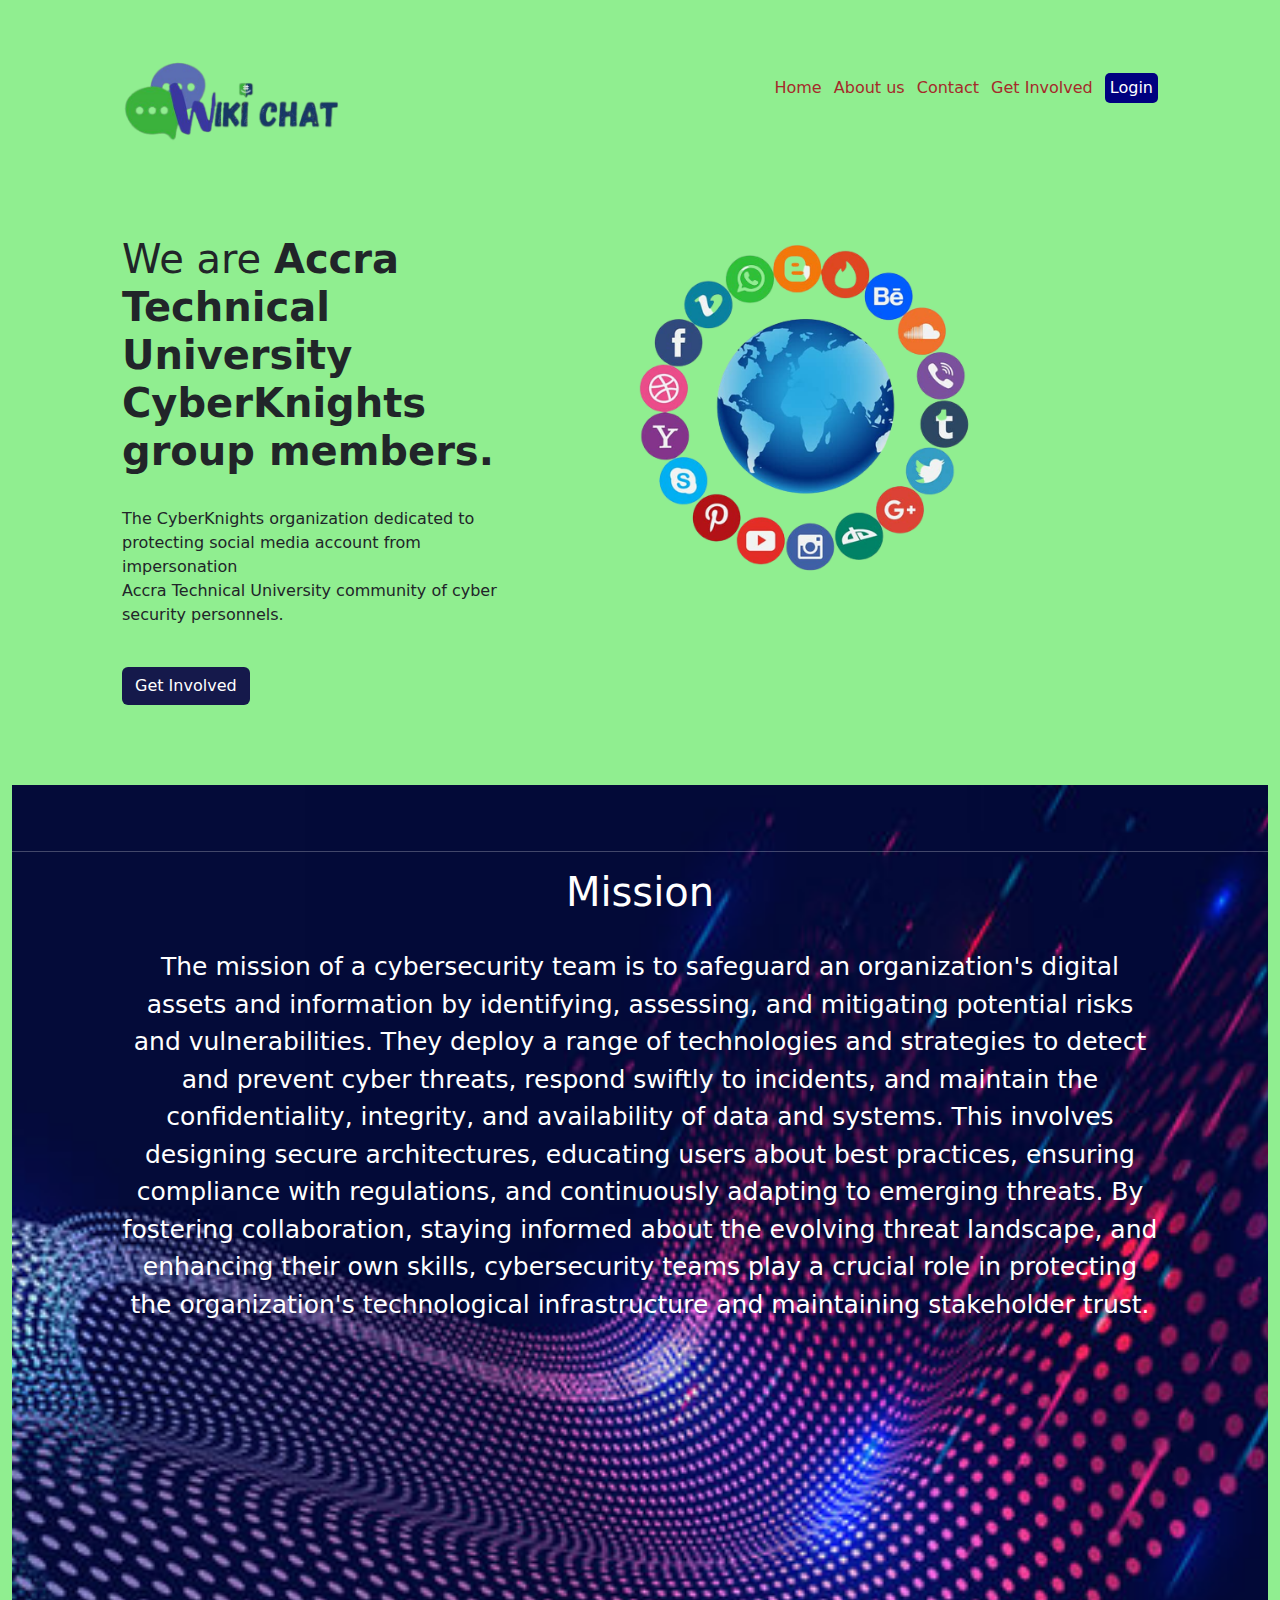
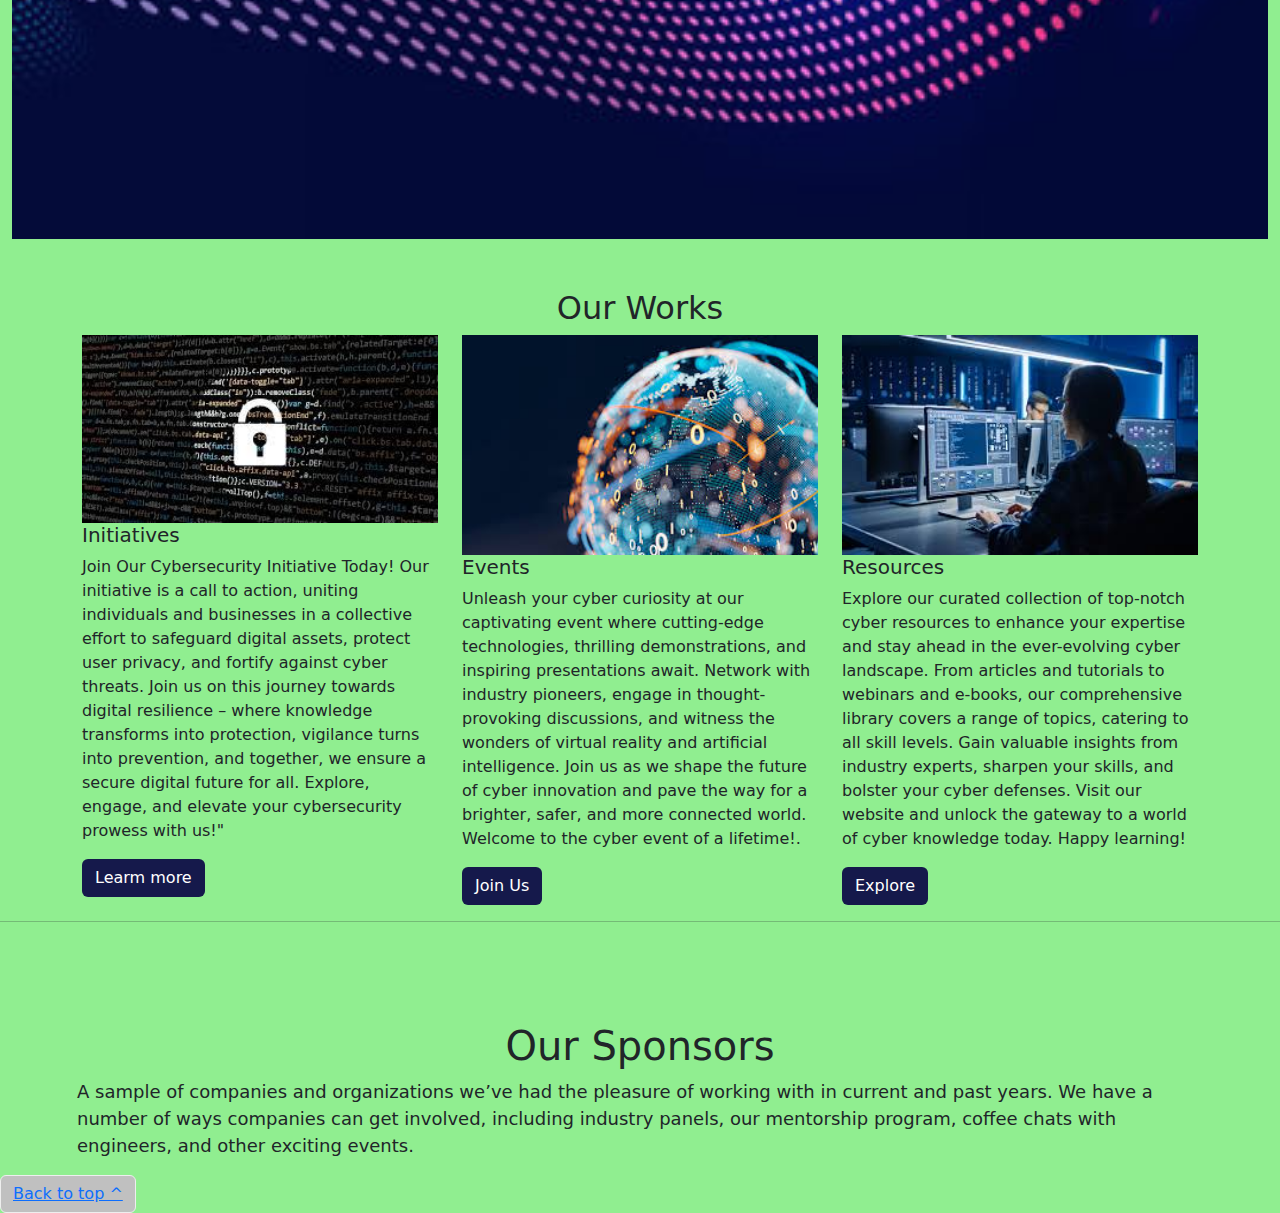
==== index.html @ 0281f4d4 "Add files via upload" ====
<!DOCTYPE html>
<html>
<head>
	<meta charset="utf-8">
	<meta name="viewport" content="width=device-width, initial-scale=1">

	<title>Wikichat</title>

		<link rel="stylesheet" type="text/css" href="bootstrap.css">
		<link rel="stylesheet" type="text/css" href="style.css">


</head>
<body>
<section class="container-fluid">
<div class="thenav">
	<div class="topnav">
		<a href="logo1.png"><img class="logo" src="logo1.png"></a>
		<div class="topnav-right">
			<a href="wikihome.html">Home</a>
			<a href="#">About us</a>
			<a href="#">Contact</a>
			<a href="register.html">Get Involved</a>
			<a href="login.html" type="button" id="login-button">Login</a>
		</div>
	</div>
	</div>
	</section>



		<section class="container-fluid"> 
		<div class="getinvolved">
			<img class="frame" src="hpic.png">
				<h1>We are <b>Accra Technical University <br> CyberKnights<br> group members.</b></h1><br>
					<p>The CyberKnights organization dedicated to protecting social media account from impersonation<br> Accra Technical University community of cyber security personnels. </p><br>
		 				<a href="register.html" class="btn btn-getinvolved">Get Involved</a>
	
	</section>

				<section class="mission">
					<div class="container-fluid">
				
						<div class="miss_ion" style="background-image: url('cyber.jpg'); background-size:cover; background-position: center center; "><h1><hr> Mission </h1><br>
							<p style="font-size: 25px;"> The mission of a cybersecurity team is to safeguard an organization's digital assets and information by identifying, assessing, and mitigating potential risks and vulnerabilities. They deploy a range of technologies and strategies to detect and prevent cyber threats, respond swiftly to incidents, and maintain the confidentiality, integrity, and availability of data and systems. This involves designing secure architectures, educating users about best practices, ensuring compliance with regulations, and continuously adapting to emerging threats. By fostering collaboration, staying informed about the evolving threat landscape, and enhancing their own skills, cybersecurity teams play a crucial role in protecting the organization's technological infrastructure and maintaining stakeholder trust.
						</p>
						</div>
					</div>
	</section>


		<div class="container">
  <h2 style="text-align:center;"> Our Works</h2>
  <div class="row">
    <div class="col-md-4">
      <div class="thumbnail">
          <img src="init.jpeg" alt="image" style="width:100%">
          <div class="caption">
          	<h5>Initiatives</h5>
            <p>Join Our Cybersecurity Initiative Today! 

             Our initiative is a call to action, uniting individuals and businesses in a collective effort to safeguard digital assets, protect user privacy, and fortify against cyber threats. Join us on this journey towards digital resilience – where knowledge transforms into protection, vigilance turns into prevention, and together, we ensure a secure digital future for all. Explore, engage, and elevate your cybersecurity prowess with us!"</p>
             <a href="#" class="btn btn-getinvolved">Learm more</a>
          </div>
          </div>
    </div>
    <div class="col-md-4">
      <div class="thumbnail">
          <img src="event.jpeg" alt="" style="width:100%; height: 220px;" >
          <div class="caption">
          	<h5>Events</h5>
            <p>Unleash your cyber curiosity at our captivating event where cutting-edge technologies, thrilling demonstrations, and inspiring presentations await. Network with industry pioneers, engage in thought-provoking discussions, and witness the wonders of virtual reality and artificial intelligence. Join us as we shape the future of cyber innovation and pave the way for a brighter, safer, and more connected world. Welcome to the cyber event of a lifetime!.</p>
             <a href="#" class="btn btn-joinus">Join Us</a>
          </div>
      </div>
    </div>
    <div class="col-md-4">
      <div class="thumbnail">
          <img src="explore.jpeg" alt="" style="width:100%; height: 220px;">
          <div class="caption">
          	<h5>Resources</h5>
            <p>Explore our curated collection of top-notch cyber resources to enhance your expertise and stay ahead in the ever-evolving cyber landscape. From articles and tutorials to webinars and e-books, our comprehensive library covers a range of topics, catering to all skill levels. Gain valuable insights from industry experts, sharpen your skills, and bolster your cyber defenses. Visit our website and unlock the gateway to a world of cyber knowledge today. Happy learning!</p>
             <a href="#" class="btn btn-explore">Explore</a>
          </div>
      </div>
    </div>
  </div>
</div>


	

<hr> 

			<section class="container">
				<div class="sponsors">

				<h1 style="text-align: center;">Our Sponsors</h1>

					<p>A sample of companies and organizations we’ve had the pleasure of working with in current and past years. We have a number of ways companies can get involved, including industry panels, our mentorship program, coffee chats with engineers, and other exciting events.</p>	
				</div>
</section>


<button class="btn btn-back"><a href="project.html">Back to top ^</a></button>

</body>
<script type="text/javascript" src="bootstrap.js"></script>

</html>
---- style.css ----
* {
    margin: 0;
}

body {
    background-color: lightgreen;
}

.logo {
    float: center;
    height: 230px;
    width: auto;
    margin: 5px 0px 0px 105px;
    cursor: pointer;
    background-position: center;
}

.thenav {
    position: relative;
}

.topnav {
    overflow: hidden;
}

.topnav-right {
    float: right;
    margin-top: 70px;
    margin-right: 100px;
    padding-bottom: 100px;
    padding: 3px;
}

.topnav-right a {
    text-decoration: none;
    margin-right: 7px;
    color: brown;
}

#login-button {
    display: inline-flex;
    padding: 3px 5px;
    background-color: navy;
    color: #fff;
    text-decoration: none;
    border-radius: 5px;
}

#login-button a {
    text-decoration: none;
    color: #fff;
}

.frame {
    height: 350px;
    width: 500px;
    margin-left: 50px;
    display: flex;
    float: right;
    margin-right: 100px;
}

.getinvolved {
    margin-top: 0px;
    padding-left: 110px;
    padding-right: 110px;
}

.btn-getinvolved,
.btn-joinus,
.btn-explore {
    background-color: #15194b;
    color: white;
}

.btn-getinvolved:hover {
    background-color: orangered;
    color: white;
}

.btn-explore:hover {
    background-color: orangered;
    color: white;
}

.btn-joinus:hover {
    background-color: orangered;
    color: white;
}

.sponsors {
    margin-top: 100px;
    margin-left: 150px;
    margin-right: 150px;
}

.miss_ion {
    padding-top: 50px;
    padding-bottom: 500px;
    text-align: center;
    margin-top: 80px;
    margin-bottom: 50px;
    color: white;
}

.miss_ion p {
    padding-left: 110px;
    padding-right: 110px;
}

.sponsors {
    margin-left: -5px;
    margin-right: -5px;
    font-size: 18px;
}

.btn-back {
    border: 1px solid #eee;
    color: black;
    background-color: silver;
    text-decoration: none;
    outline: none;
}

/* Media Queries */

@media only screen and (max-width: 768px) {
    /* Adjust styles for screens with a maximum width of 768px */
    .logo {
        margin-left: 20px;
        margin-right: 20px;
        margin-bottom: 30px;
    }

    .topnav-right {
        margin-right: 20px;
        margin-left: 20px;
    }

    .frame {
        margin-left: 20px;
        margin-right: 20px;
        display: inline-flex;
        float: center;
    }

    .getinvolved {
        padding-left: 20px;
        padding-right: 20px;
    }

    .sponsors {
        margin-left: 20px;
        margin-right: 20px;
    }
}
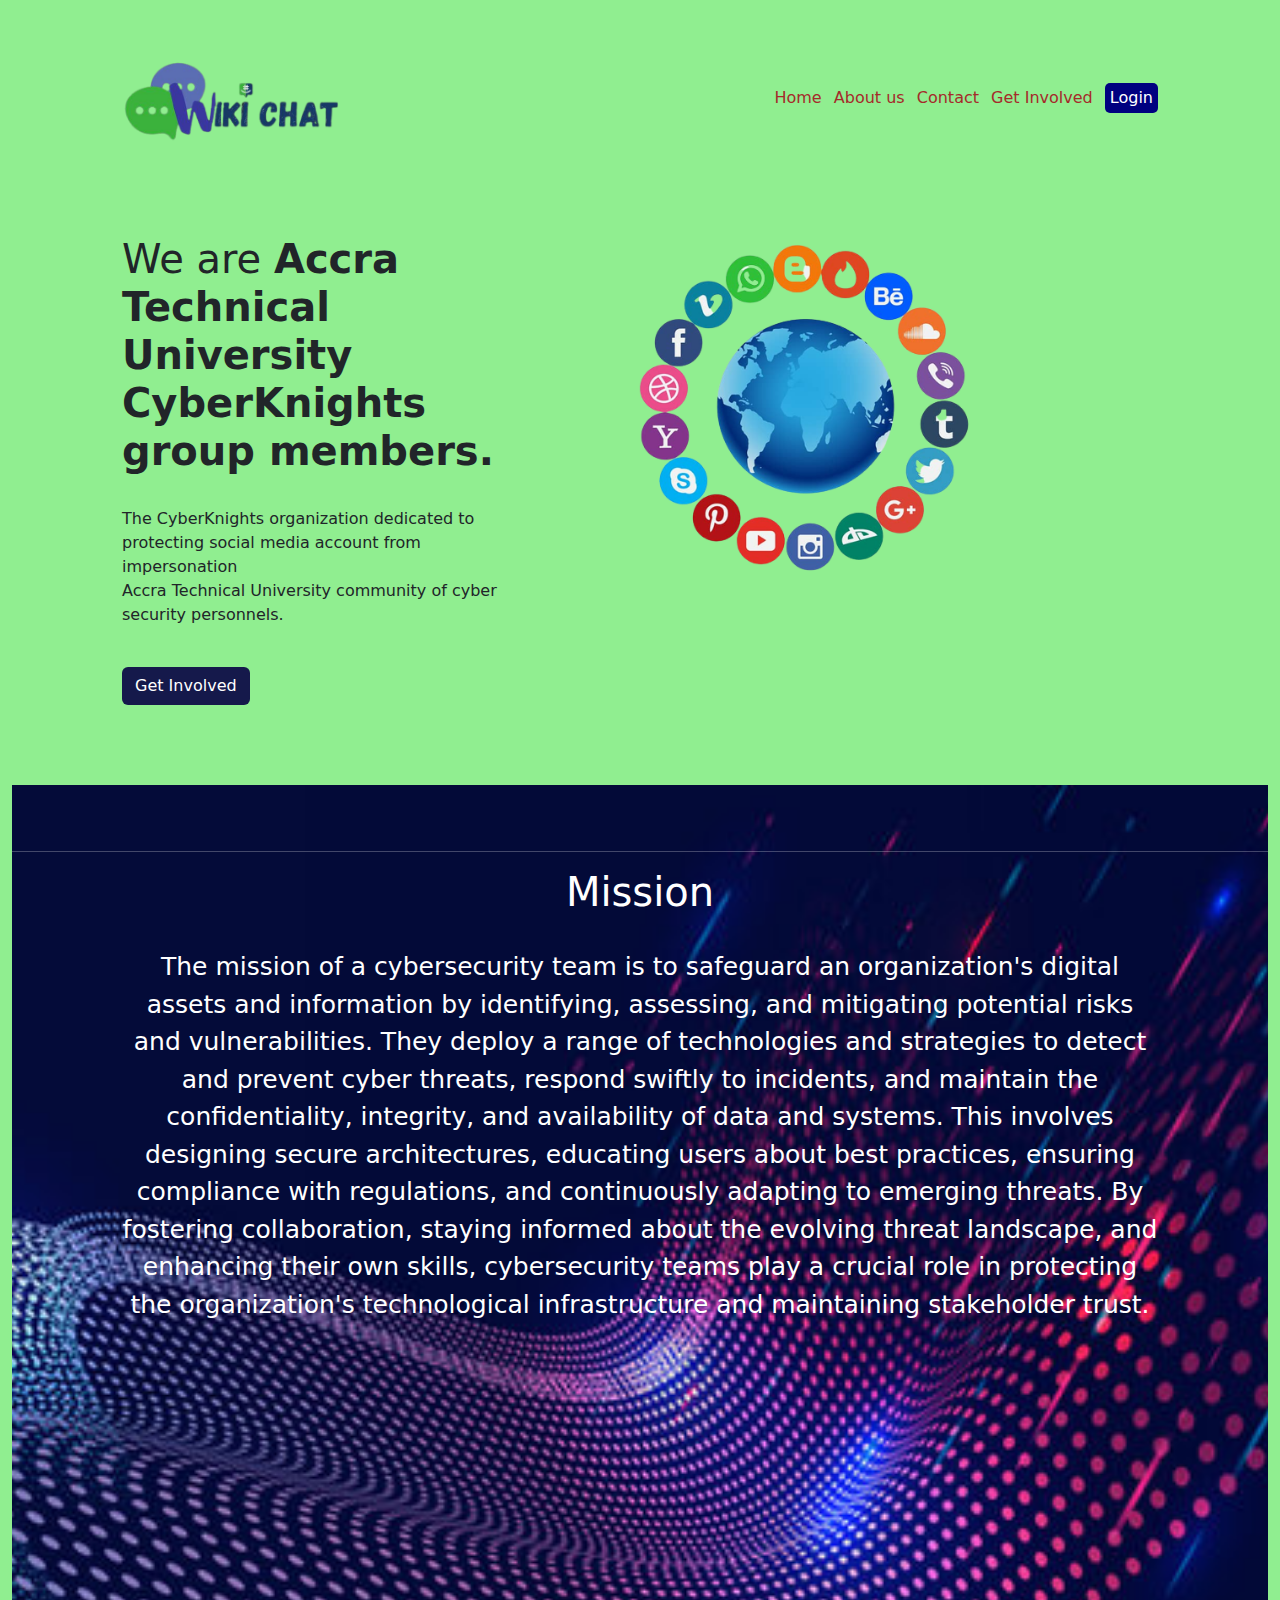
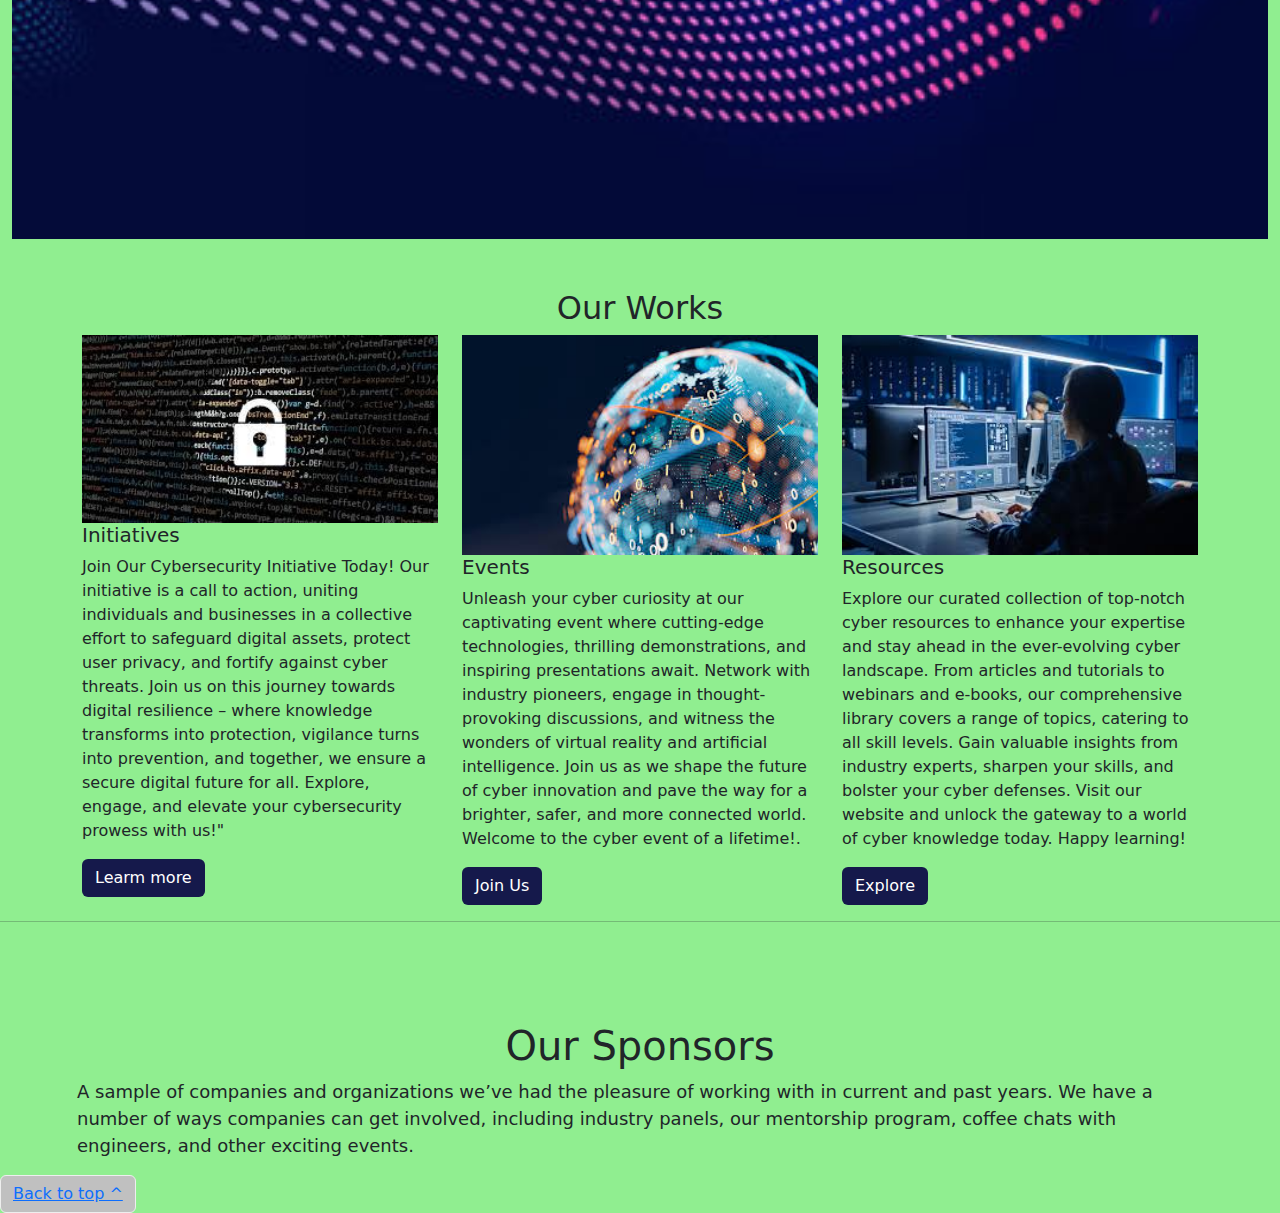
==== commit f81e8e1b: "Add files via upload" ====
--- a/index.html
+++ b/index.html
@@ -7,7 +7,7 @@
 	<title>Wikichat</title>
 
 		<link rel="stylesheet" type="text/css" href="bootstrap.css">
-		<link rel="stylesheet" type="text/css" href="style.css">
+		<link rel="stylesheet" type="text/css" href="indexstyle.css">
 
 
 </head>
--- a/indexstyle.css
+++ b/indexstyle.css
@@ -0,0 +1,156 @@
+* {
+    margin: 0;
+}
+
+body {
+    background-color: lightgreen;
+}
+
+.logo {
+    float: center;
+    height: 230px;
+    width: auto;
+    margin: 5px 0px 0px 105px;
+    cursor: pointer;
+    background-position: center;
+}
+
+.thenav {
+    position: relative;
+}
+
+.topnav {
+    overflow: hidden;
+}
+
+.topnav-right {
+    float: right;
+    margin-top: 80px;
+    margin-right: 100px;
+    padding-bottom: 100px;
+    padding: 3px;
+}
+
+.topnav-right a {
+    text-decoration: none;
+    margin-right: 7px;
+    color: brown;
+}
+
+#login-button {
+    display: inline-flex;
+    padding: 3px 5px;
+    background-color: navy;
+    color: #fff;
+    text-decoration: none;
+    border-radius: 5px;
+}
+
+#login-button a {
+    text-decoration: none;
+    color: #fff;
+}
+
+.frame {
+    height: 350px;
+    width: 500px;
+    margin-left: 50px;
+    display: flex;
+    float: right;
+    margin-right: 100px;
+}
+
+.getinvolved {
+    margin-top: 0px;
+    padding-left: 110px;
+    padding-right: 110px;
+}
+
+.btn-getinvolved,
+.btn-joinus,
+.btn-explore {
+    background-color: #15194b;
+    color: white;
+}
+
+.btn-getinvolved:hover {
+    background-color: orangered;
+    color: white;
+}
+
+.btn-explore:hover {
+    background-color: orangered;
+    color: white;
+}
+
+.btn-joinus:hover {
+    background-color: orangered;
+    color: white;
+}
+
+.sponsors {
+    margin-top: 100px;
+    margin-left: 150px;
+    margin-right: 150px;
+}
+
+.miss_ion {
+    padding-top: 50px;
+    padding-bottom: 500px;
+    text-align: center;
+    margin-top: 80px;
+    margin-bottom: 50px;
+    color: white;
+}
+
+.miss_ion p {
+    padding-left: 110px;
+    padding-right: 110px;
+}
+
+.sponsors {
+    margin-left: -5px;
+    margin-right: -5px;
+    font-size: 18px;
+}
+
+.btn-back {
+    border: 1px solid #eee;
+    color: black;
+    background-color: silver;
+    text-decoration: none;
+    outline: none;
+}
+
+/* Media Queries */
+
+@media only screen and (max-width: 768px) {
+    /* Adjust styles for screens with a maximum width of 768px */
+    .logo {
+        margin-left: 20px;
+        margin-right: 20px;
+        margin-bottom: 30px;
+    }
+
+    .topnav-right {
+        margin-right: 20px;
+        margin-left: 20px;
+    }
+
+    .frame {
+        margin-left: 20px;
+        margin-right: 20px;
+        display: inline-flex;
+        float: center;
+    }
+
+    .getinvolved {
+        padding-left: 20px;
+        padding-right: 20px;
+    }
+
+    .sponsors {
+        margin-left: 20px;
+        margin-right: 20px;
+    }
+}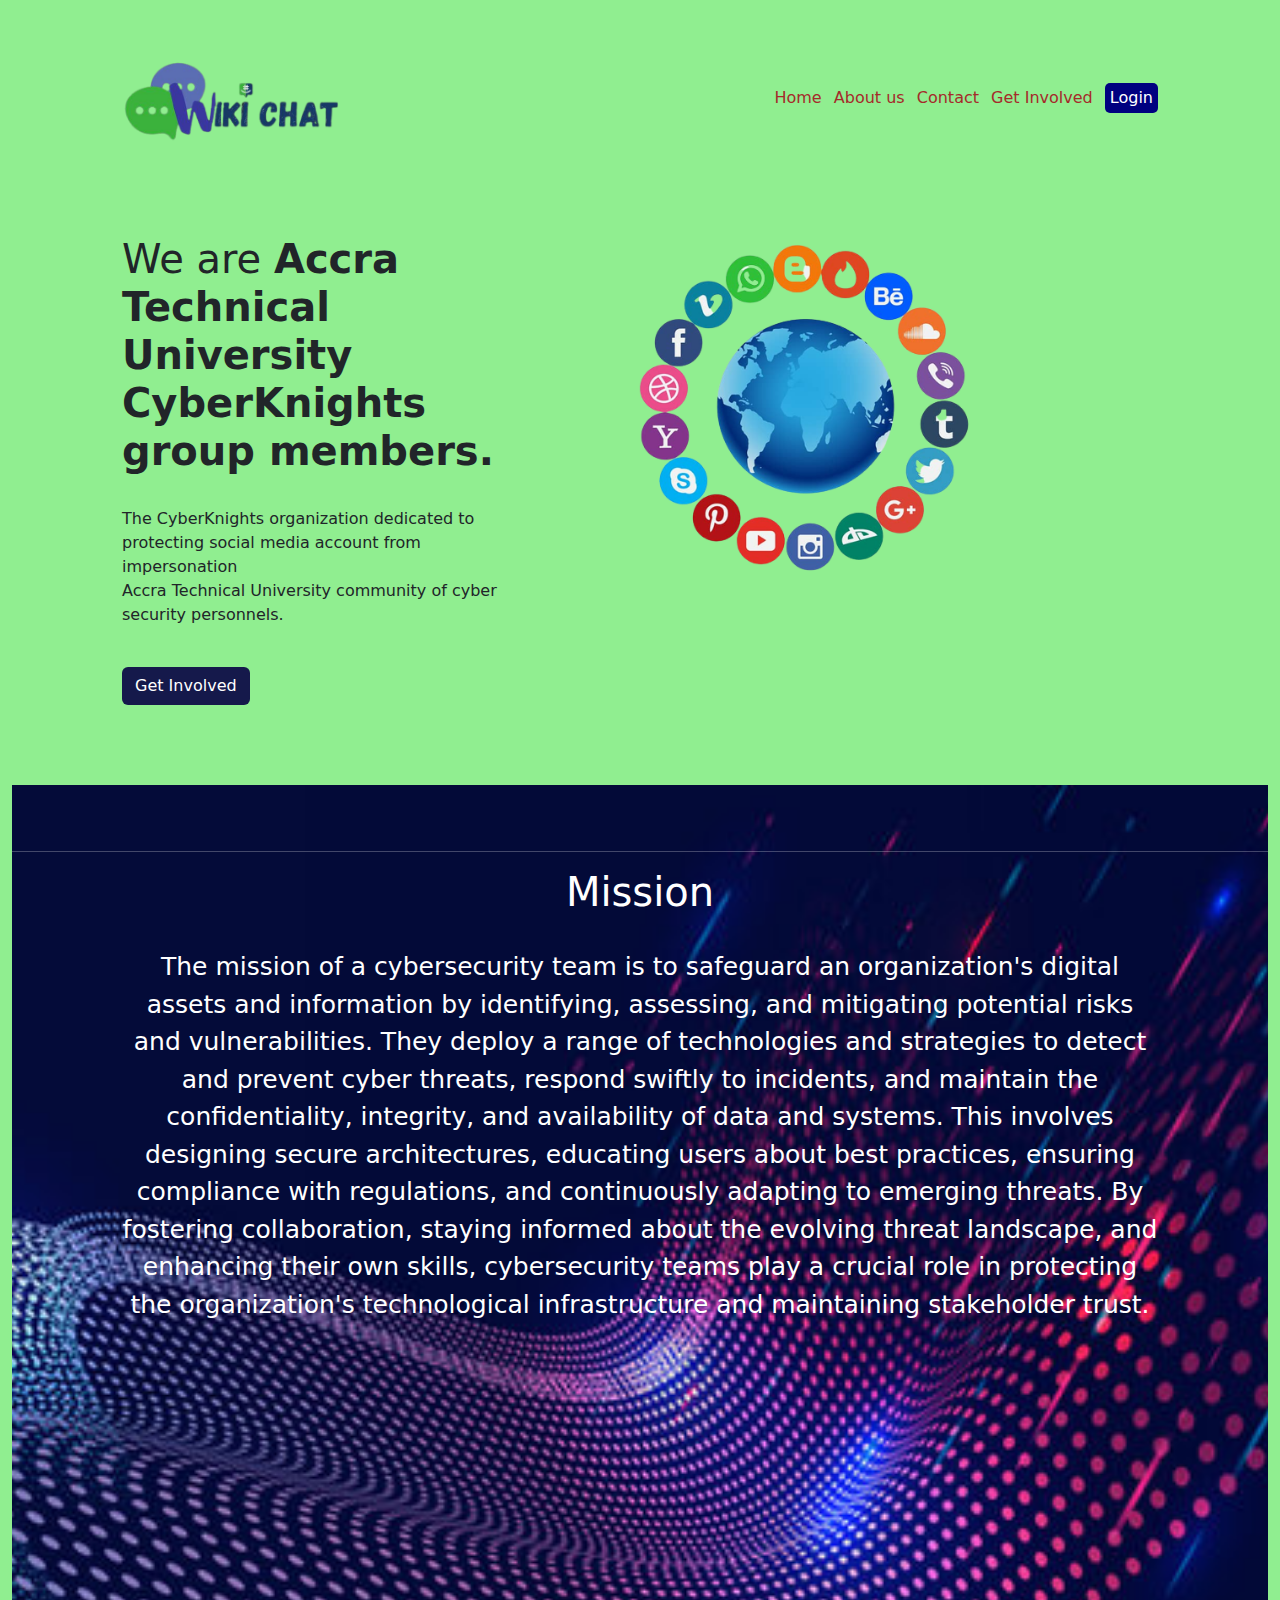
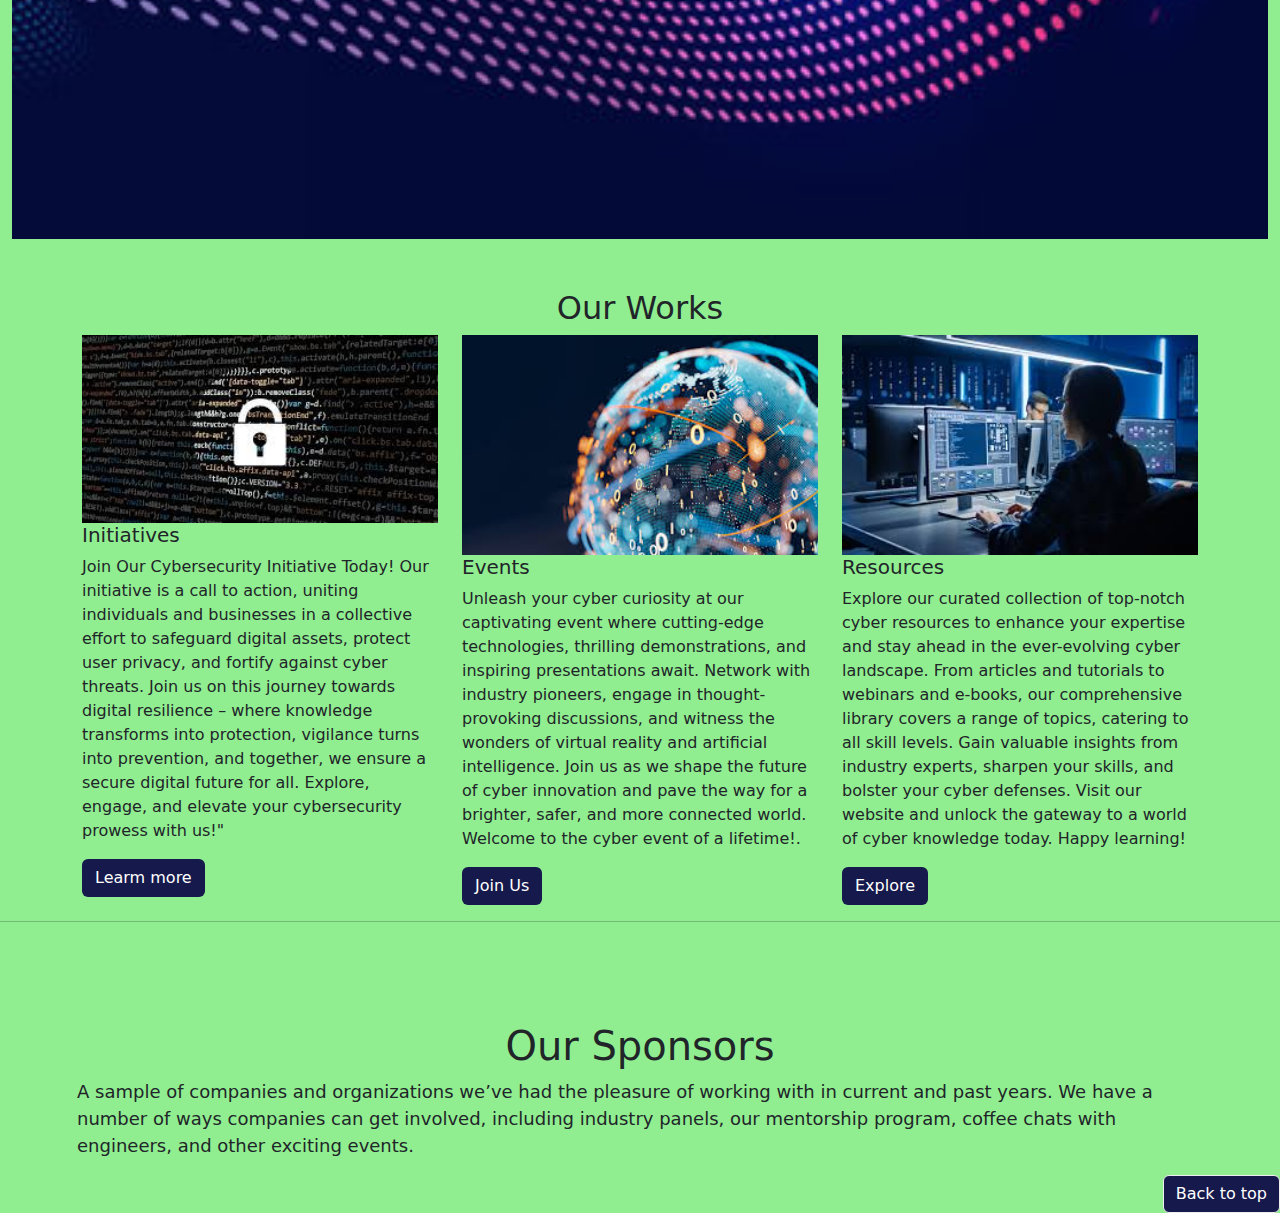
==== commit 6b9aa2a4: "Add files via upload" ====
--- a/index.html
+++ b/index.html
@@ -102,7 +102,7 @@
 </section>
 
 
-<button class="btn btn-back"><a href="project.html">Back to top ^</a></button>
+<a href="index.html" class="btn btn-back">Back to top</a>
 
 </body>
 <script type="text/javascript" src="bootstrap.js"></script>
--- a/indexstyle.css
+++ b/indexstyle.css
@@ -116,10 +116,11 @@
 
 .btn-back {
     border: 1px solid #eee;
-    color: black;
-    background-color: silver;
+    color: #fff;
+    background-color: #15194b;
     text-decoration: none;
     outline: none;
+    float: right;
 }
 
 /* Media Queries */
@@ -153,4 +154,5 @@
         margin-left: 20px;
         margin-right: 20px;
     }
+
 }